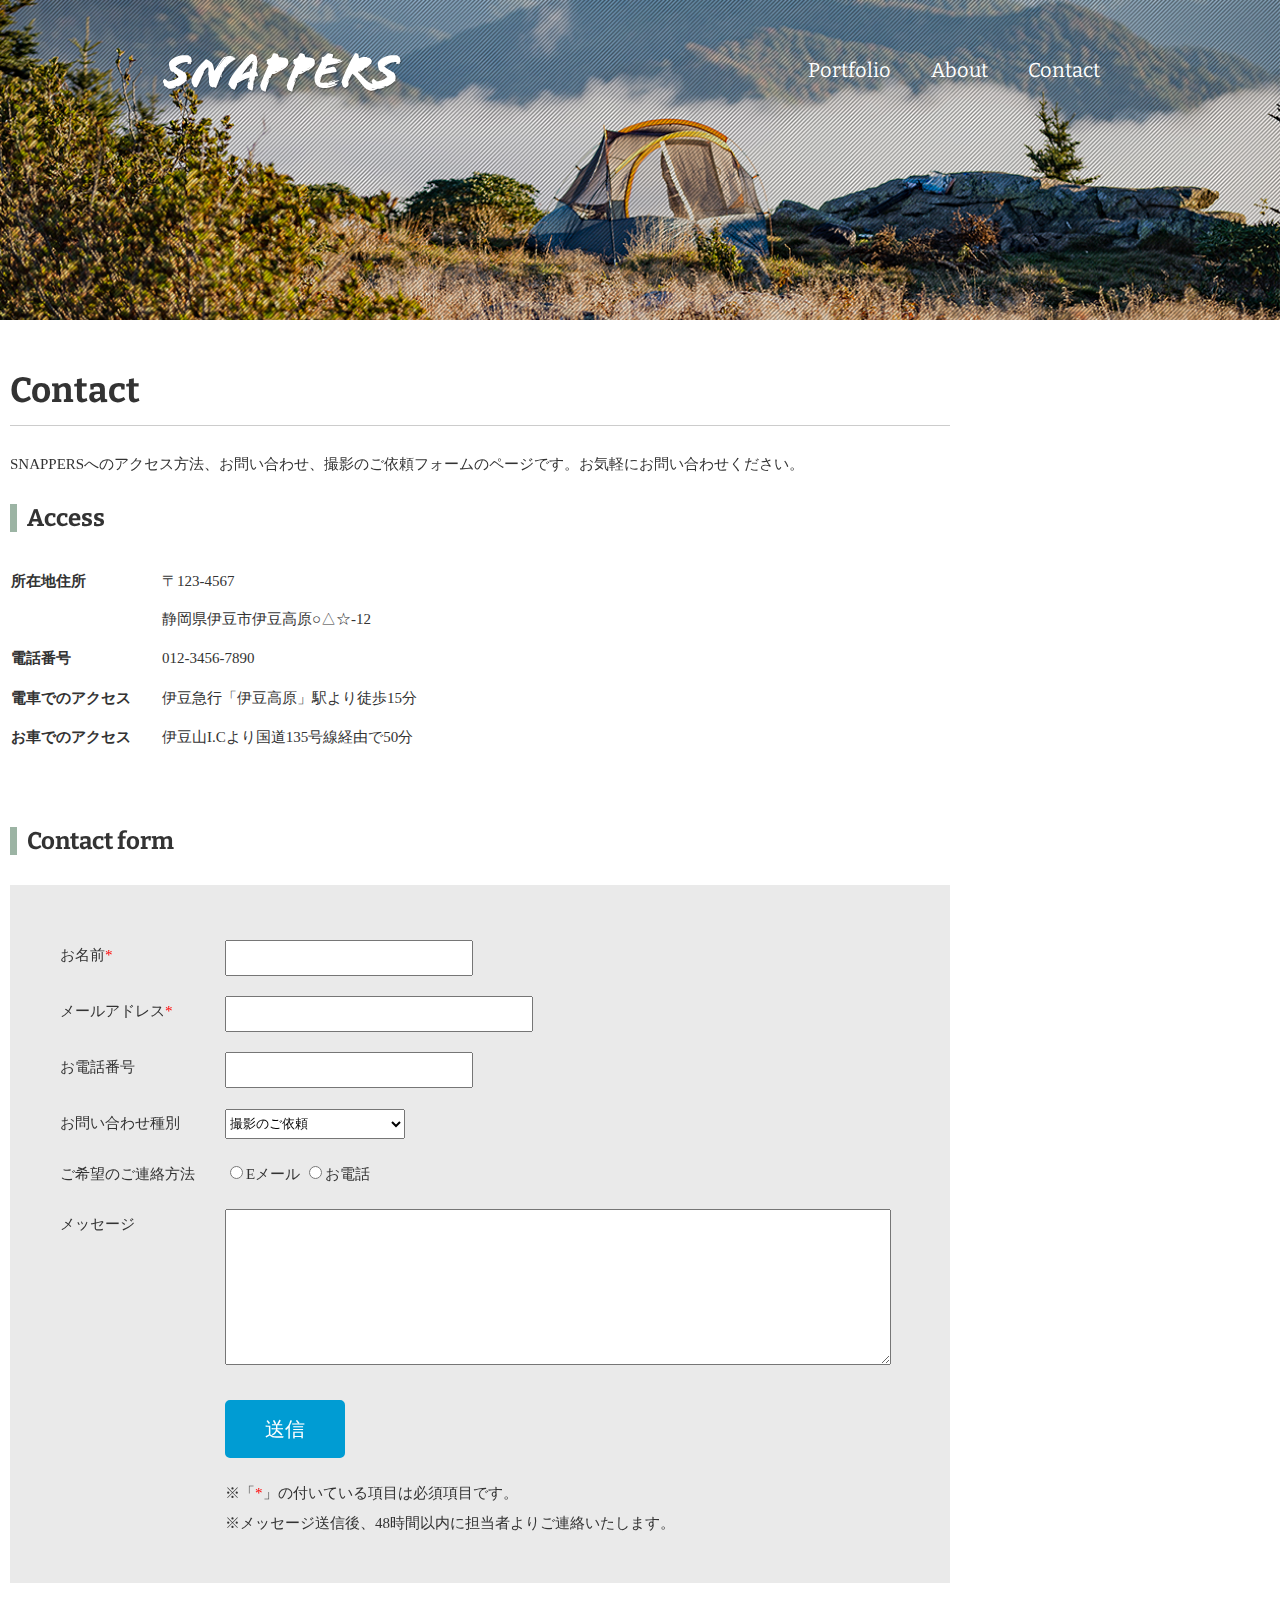
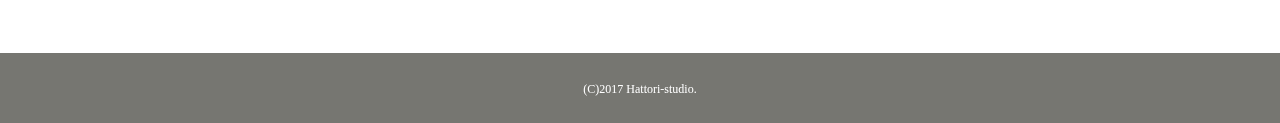
==== contact.html @ 12277340 "Create contact.html" ====
<!DOCTYPE html>
<html>
<head>
<meta charset="utf-8">
<title>サンプルページ</title>
<link href="https://fonts.googleapis.com/css?family=Bitter:400,700&display=swap" rel="stylesheet">
<link href="style.css" rel="stylesheet">
</head>
<body id="contact">
  
  <!--header始まり-->
  <header>
    <div class="logo">
      <a href="index.html"><img src="logo.png" alt="SNAPPERS"</a>
    </div>
    <nav>
      <ul class="gloval-nav">
        <li><a href="portfolio.html">Portfolio</a></li>
        <li><a href="about.html">About</a></li>
        <li><a href="contact.html">Contact</a></li>
      </ul>
    </nav>
  </header>
  <!--header終わり-->
    
  <!--  wrap始まり  -->
  <div id="wrap">
    <div class="content">
      <div class="main-center">
        <h1>Contact</h1>
        <p>SNAPPERSへのアクセス方法、お問い合わせ、撮影のご依頼フォームのページです。お気軽にお問い合わせください。</p>
      <section class="access clearfix">
        <h2 class="icon">Access</h2>
        <table>
          <tr>
            <th>所在地住所</th>
            <td>〒123-4567<br>静岡県伊豆市伊豆高原○△☆-12</td>
          </tr>
          <tr>
            <th>電話番号</th>
            <td>012-3456-7890</td>
          </tr>
          <tr>
            <th>電車でのアクセス</th>
            <td>伊豆急行「伊豆高原」駅より徒歩15分</td>
          </tr>
          <tr>
            <th>お車でのアクセス</th>
            <td>伊豆山I.Cより国道135号線経由で50分</td>
          </tr>
        </table>
        <iframe src="https://www.google.com/maps/embed?pb=!1m18!1m12!1m3!1d3273.1516282199727!2d139.10599781472285!3d34.87753858123527!2m3!1f0!2f0!3f0!3m2!1i1024!2i768!4f13.1!3m3!1m2!1s0x6019dc91e6c93e4f%3A0xae7aa327d6680a4!2z5LyK6LGG6auY5Y6f6aeF!5e0!3m2!1sja!2sjp!4v1583457006091!5m2!1sja!2sjp" width="460" height="220" frameborder="0" style="border:0;" allowfullscreen=""></iframe>
        </section>
        <section>
          <h2 class="icon">Contact form</h2>
          <div class="form">
            <form>
              <dl>
                <dt><span class="required">お名前</span></dt>
                <dd><input type="text" name="name" class="name" required></dd>
                <dt><span class="required">メールアドレス</span></dt>
                <dd><input type="email" name="email" class="email" required></dd>
                <dt>お電話番号</dt>
                <dd><input type="tel" name="tel" class="tel"></dd>
                <dt>お問い合わせ種別</dt>
                <dd>
                  <select name="type" class="type">
                    <option value="撮影のご依頼">撮影のご依頼</option>  
                    <option value="講演・各種メディア出演のご依頼">講演・各種メディア出演のご依頼</option>  
                    <option value="その他お問い合わせ">その他お問い合わせ</option>  
                  </select>
                </dd>
                <dt>ご希望のご連絡方法</dt>
                <dd>
                  <input type="radio" name="contact" value="Eメール">Eメール
                  <input type="radio" name="contact" value="お電話">お電話
                </dd>
                <dt>メッセージ</dt>
                <dd><textarea name="message" class="message"></textarea></dd>        
              </dl>
              <button type="submit" class="btn">送信</button>
            </form>
            <div class="attention">
              <p>※「<span class="required"></span>」の付いている項目は必須項目です。<br>※メッセージ送信後、48時間以内に担当者よりご連絡いたします。</p>
            </div>
          </div>
        </section>
      </div>
    </div>
  </div>
  <!--  wrap終わり  -->  
  
  <!--footer始まり    -->
  <footer>
    <small>(C)2017 Hattori-studio.</small>
  </footer>
  <!--footer終わり    -->
    
</body>
</html>
---- style.css ----
@charset "utf-8";

body {
  margin: 0;
  padding: 0;
  background-color: #cccccc;
  color: #333333;
  font-size: 15px;
  line-height: 2;
}

p,h1,h2,h3,h4,h5,h6 {
  margin-top: 0;
}

img {
  vertical-align: bottom;
}

ul {
  margin: 0;
  padding: 0;
}

a {
  color: #3583aa;
  text-decoration: none;
}

a:visited {
  color: #788d98;
}

a:hover {
  text-decoration: underline;
}

header {
  width: 960px;
  height: 100px;
  margin: 0 auto;  
}

.logo {
  float: left;
  margin-top: 50px;
}

.gloval-nav {
  float: right;
  margin-top: 50px;
}

.gloval-nav li{
  float: left;
  margin: 0 20px;
  font-size: 20px;
  list-style: none;
  font-family: 'Bitter', serif;
}

.gloval-nav li a {
  color: #ffffff;
}

.gloval-nav li a:hover{
  border-bottom: 2px solid #ffffff;
  padding-bottom: 3px;
  text-decoration: none;
}

#wrap {
  clear: both;
  background-color: #ffffff;
  margin-top: 220px;
  padding: 35px 0;
}

.content{
  width: 960px;
  margin: o auto;
}

footer {
  text-align: center;
  color: #ffffff;
  padding:  20px 0;
  background-color: #767671
}

footer small {
  font-size: 12px
}

#index h1 {
  font-size: 100px;
  line-height: 1;
  color: #ffffff;
  font-family: 'Bitter', serif; 
  margin-bottom: 50px;
  border: none;
}

#index .content {
  margin-top: 150px;
}

#index p {
  font-size: 16px;
  color: #ffffff
}

.btn a {
  background-color: #009cd3;
  color: #ffffff;
  font-size: 20px;
  font-family: 'Bitter', serif;
  width: 185px;
  display: block;
  text-align: center;
  line-height: 50px;
  margin-top: 20px;
  border-radius: 5px;
  border: 3px solid #009cd3;
}

.btn a:hover {
  text-decoration: none;
  background-color: #ffffff;
  color: #009cd3;
}

#index footer {
  width: 960px;
  margin: 150px auto 0 auto;
  text-align: left;
  background-color: transparent
}

#index {
  background-image: url(bg-index.jpg);
  background-repeat: no-repeat;
  background-position: center center;
  background-attachment: fixed;
  background-size: cover;
}

#about {
  background-image: url(bg-about.jpg);
  background-repeat: no-repeat;
  background-position: center top;
  background-attachment: fixed;
  background-size: 100% auto;
}

.main-center {
  width: 940px;
  margin: 0 auto;
}

h1{
  font-family: 'Bitter', serif;
  font-size: 35px;
  border-bottom: 1px solid #cccccc;
}

h2{
  font-family: 'Bitter', serif;
  font-size: 24px;
}

.icon:before {
  content: "";
  padding-right: 10px;
  border-left: 7px solid #9cb4a4;
}

#about .profile-txt{
  width: 540px;
  float: left;
}

#about .profile-txt span{
  font-weight: bold;
}

#about .profile-image{
  float: right;
}

.clearfix:after {
  content: "";
  display: block;
  clear: both;
}

section{
  margin-bottom: 35px;
}

#about .career th{
  width: 240px;
  background-color: #f0f0f0;
  padding: 12px 0;
  border: 1px solid #cccccc;
}

#about .career td{
  width: 660px;
  padding: 12px 0 12px 40px;
  border: 1px solid #cccccc;
}

table{
  border-spacing: 0;
  border-collapse: collapse;
}

#index #wrap{
  background-color: transparent;
  margin-top: 0;
  padding: 0;
}

#portfolio {
  background-image: url(bg-portfolio.jpg);
  background-repeat: no-repeat;
  background-position: center top;
  background-attachment: fixed;
  background-size: 100% auto;
}

.main{
  width: 700px;
  margin: 0 10px;
  float: left;  
}

.sidebar{
  width: 200px;
  margin: 0 10px 0 30px;
  float: right;
  font-family: 'Bitter', serif;
}

a img:hover{
  opacity: 0.8;
}

.sidebar h2{
  margin-bottom: 10px;
}

.sidebar ul{
  font-size: 16px;
  margin-left: 20px;
}

.sidebar ul a{
  color: #333333;
}

#photograph{ 
  background-image: url(bg-photograph.jpg);
  background-repeat: no-repeat;
  background-position: center top;
  background-attachment: fixed;
  background-size: 100% auto;  
}

#photograph .photograph-list li {
  float: left;
  list-style: none;
  margin: 0 20px 15px 0;
}

#photograph .photograph-list li:nth-child(3n) {
  margin-right: 0;  
}

#video{
  background-image: url(bg-video.jpg);
  background-repeat: no-repeat;
  background-position: center top;
  background-attachment: fixed;
  background-size: 100% auto;
}

#contact {
  background-image: url(bg-contact.jpg);
  background-repeat: no-repeat;
  background-position: center top;
  background-attachment: fixed;
  background-size: 100% auto;
}

#contact .access table{
  float: left
}

#contact .access th,
#contact .access td{
  text-align: left;
  vertical-align: top;
  line-height: 2.5;
}

#contact .access td{
  padding-left: 30px;
}

#contact .access iframe{
  width: 460px;
  float: right;
}

#contact .form{
  background-color: #eaeaea;
  padding: 30px 50px;
}

#contact .form dl dt{
  width: 165px;
  padding: 10px 0;
  float: left;
  clear: both;
}

#contact .form dl dd{
  padding: 10px 0;
}

#contact .form .name{
  width: 240px;
  height: 30px;
}

#contact .form .email{
  width: 300px;
  height: 30px;
}

#contact .form .tel{
  width: 240px;
  height: 30px
}

#contact .form .type{
  width: 180px;
  height: 30px;
}

#contact .form .message{
  width: 660px;
  height: 150px;
}

#contact .form button {
  background-color: #009cd3;
  color: #ffffff;
  font-size: 20px;
  width: 120px;
  display: block;
  text-align: center;
  line-height: 50px;
  border-radius: 5px;
  border: 3px solid #009cd3;
  margin-left: 165px;
}

#contact .form button:hover {
  background-color: #ffffff;
  color: #009cd3;
  cursor: pointer
}

#contact .form .required:after{
  content: "*";
  color: #ff0000;
}

#contact .form .attention{
  margin: 20px 0 0 165px
}

@media screen and (max-width:600px) {
/*  画面サイズが600px以下の場合に適用*/
  
  body {
    font-size: 3.5vw;    
  }
  
  h1{
    font-size: 7.2vw;
  }
  
  h2{
    font-size: 6vw;
  }
  
  header{
    width: auto;
    margin: 0 5%;
  }
  
  .logo{
    float: none;
    margin-top: 60px;
    text-align: center;
  }
  
  .gloval-nav{
    float: none;
    margin-top: 40px;
    text-align: center;
  }
  
  .gloval-nav li{
    display: inline;
    float: none;
    margin: 0 8px;
  }
  
  #wrap{
    margin-top: 40px;
    padding: 35px 0 0;
  }
  
  .content{
    width: 100%;
  }
  
  .main{
    float: none;
    width: auto;
    margin: 0 5%;
  }
  
  h2 img{
    max-width: 100%;
  }
  
  #portfolio{
    background-image: url(bg-portfolio-sp.jpg);
  }
  
  .sidebar{
    width: auto;
    float: none;
    margin: 0;
    padding: 30px 10px 10px;
    background-color: #f7f6f4;
  }
}
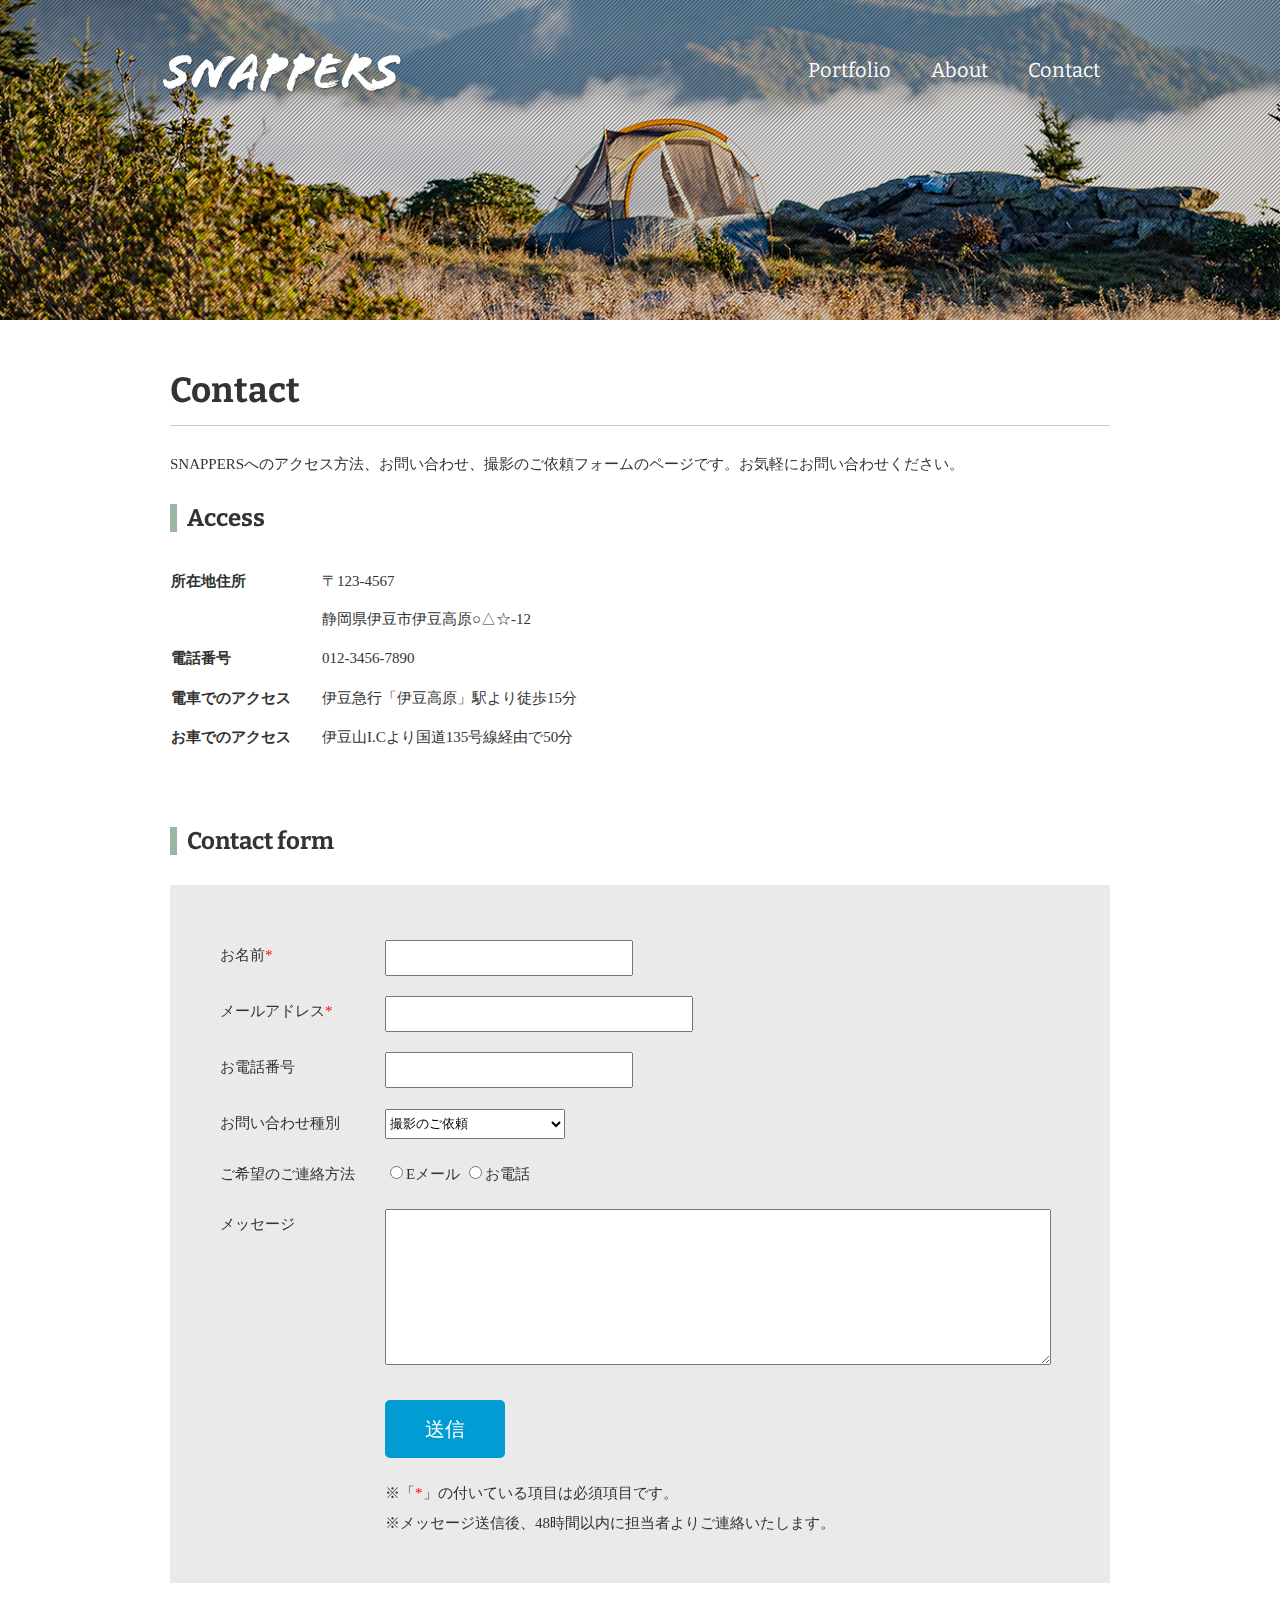
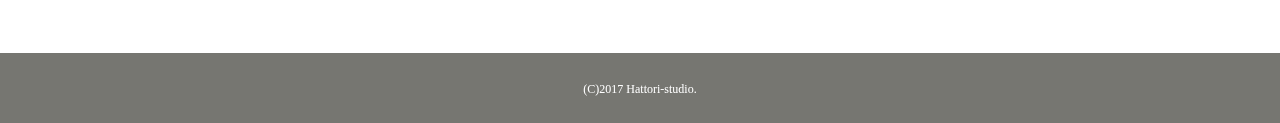
==== commit f12d3864: "Update contact.html" ====
--- a/contact.html
+++ b/contact.html
@@ -2,7 +2,7 @@
 <html>
 <head>
 <meta charset="utf-8">
-<title>サンプルページ</title>
+<title>Contact</title>
 <link href="https://fonts.googleapis.com/css?family=Bitter:400,700&display=swap" rel="stylesheet">
 <link href="style.css" rel="stylesheet">
 </head>
--- a/style.css
+++ b/style.css
@@ -78,7 +78,7 @@
 
 .content{
   width: 960px;
-  margin: o auto;
+  margin: 0 auto;
 }
 
 footer {
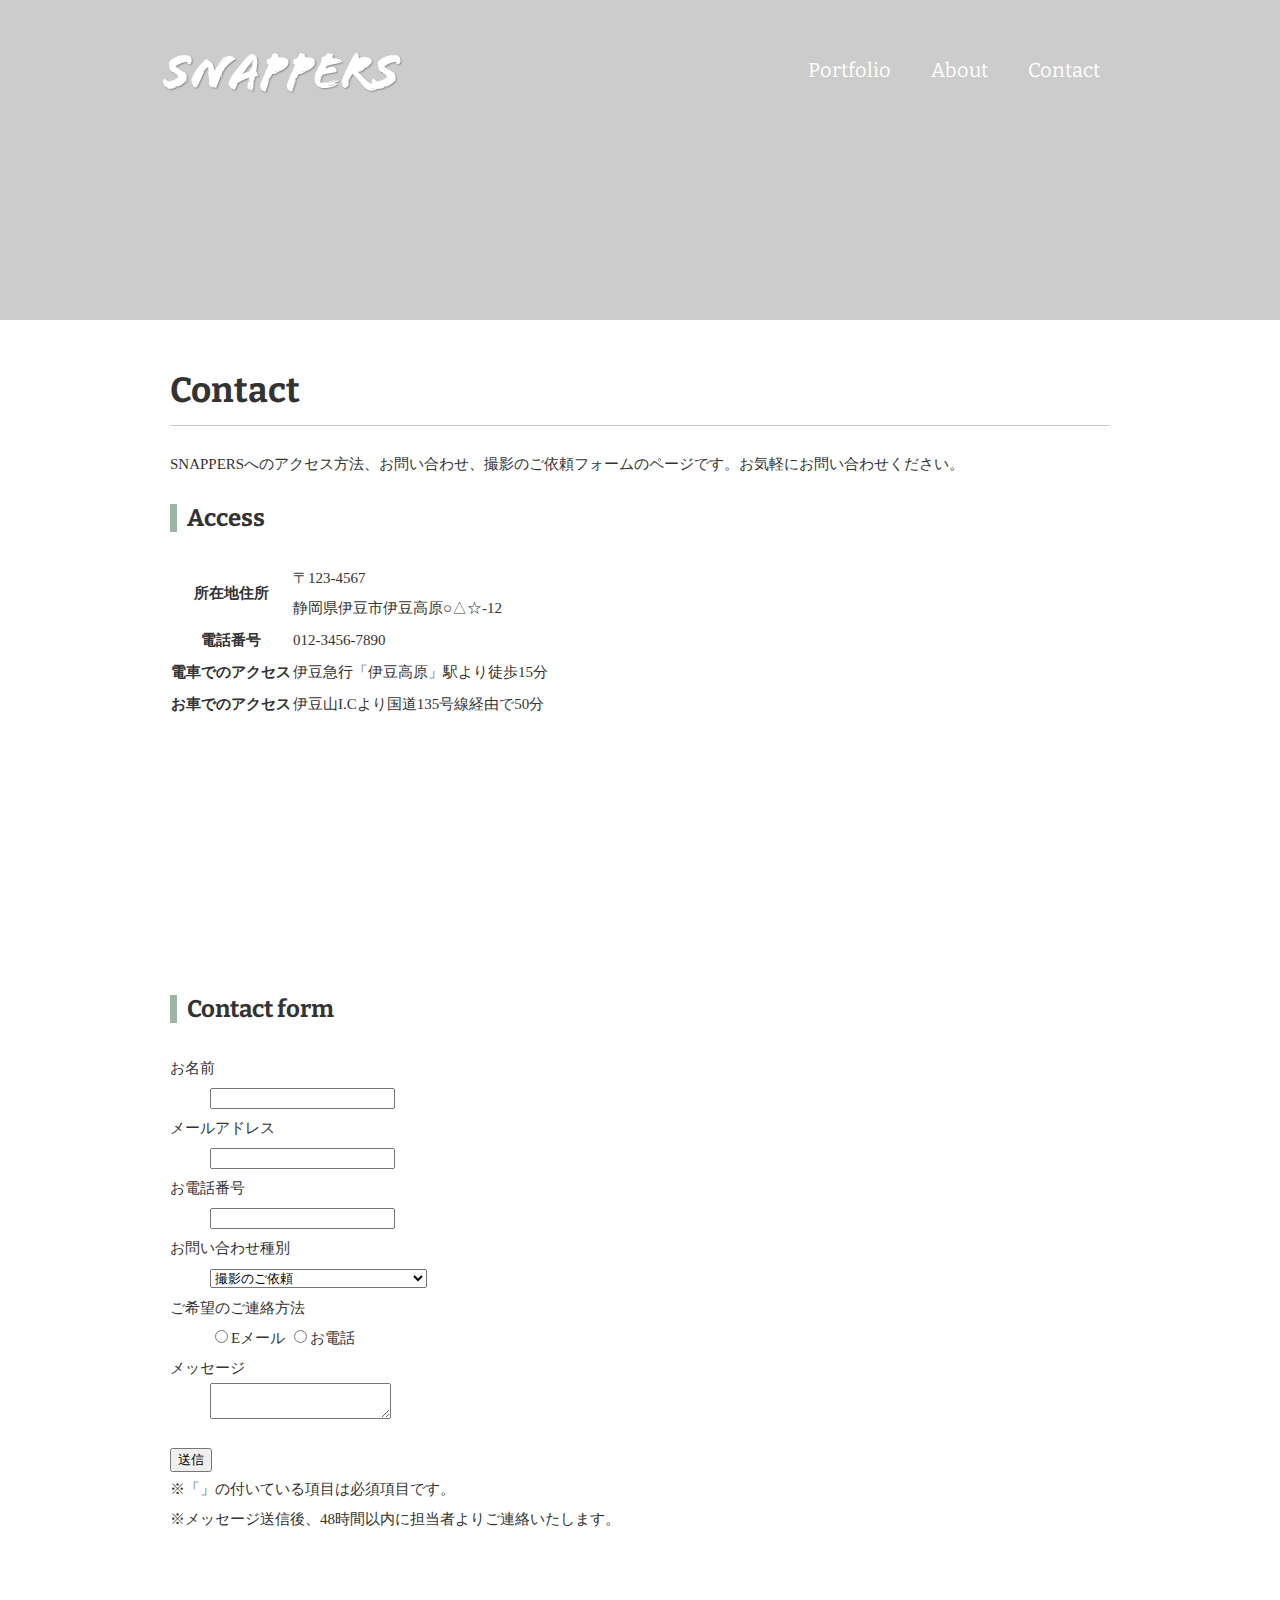
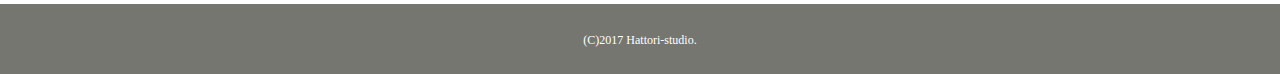
==== commit 0618d4df: "Update contact.html" ====
--- a/contact.html
+++ b/contact.html
@@ -6,7 +6,7 @@
 <link href="https://fonts.googleapis.com/css?family=Bitter:400,700&display=swap" rel="stylesheet">
 <link href="style.css" rel="stylesheet">
 </head>
-<body id="contact">
+<body id="contact | 風景写真家「SNAPPERS」 ">
   
   <!--header始まり-->
   <header>
